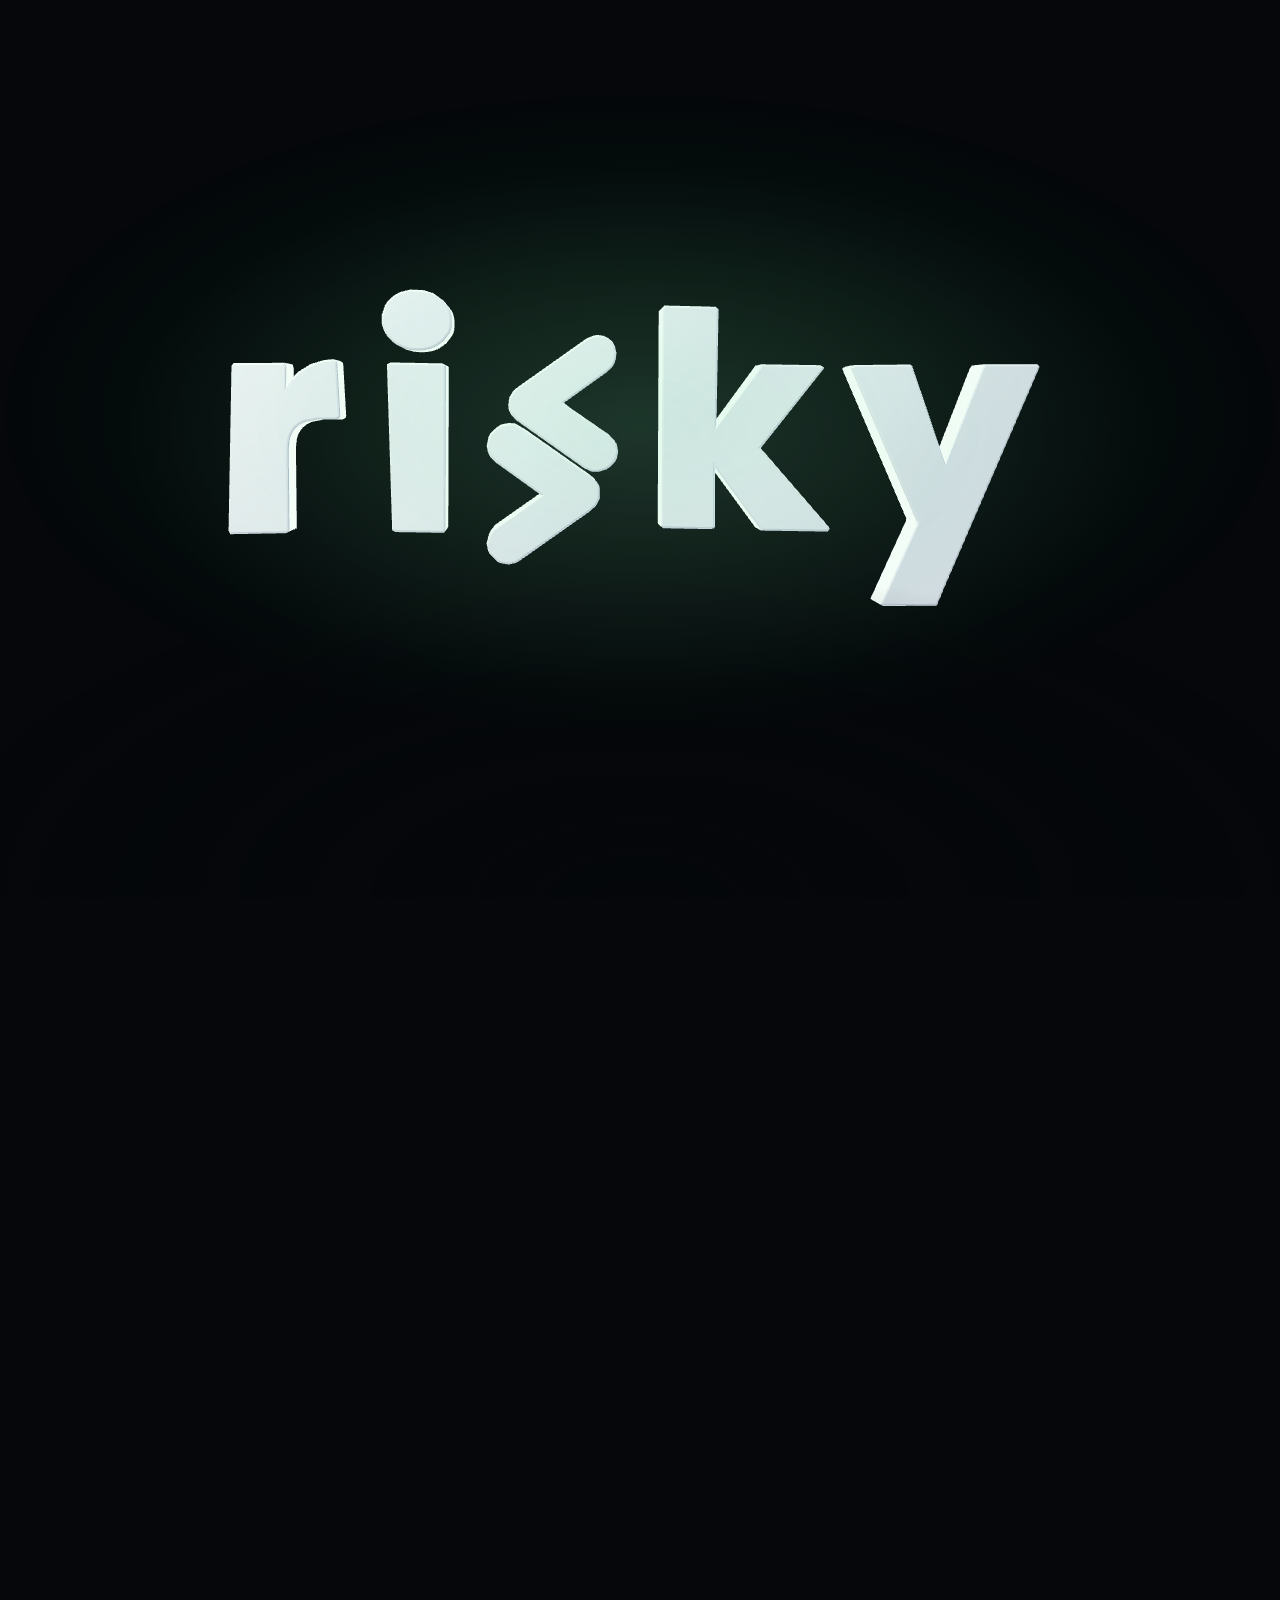
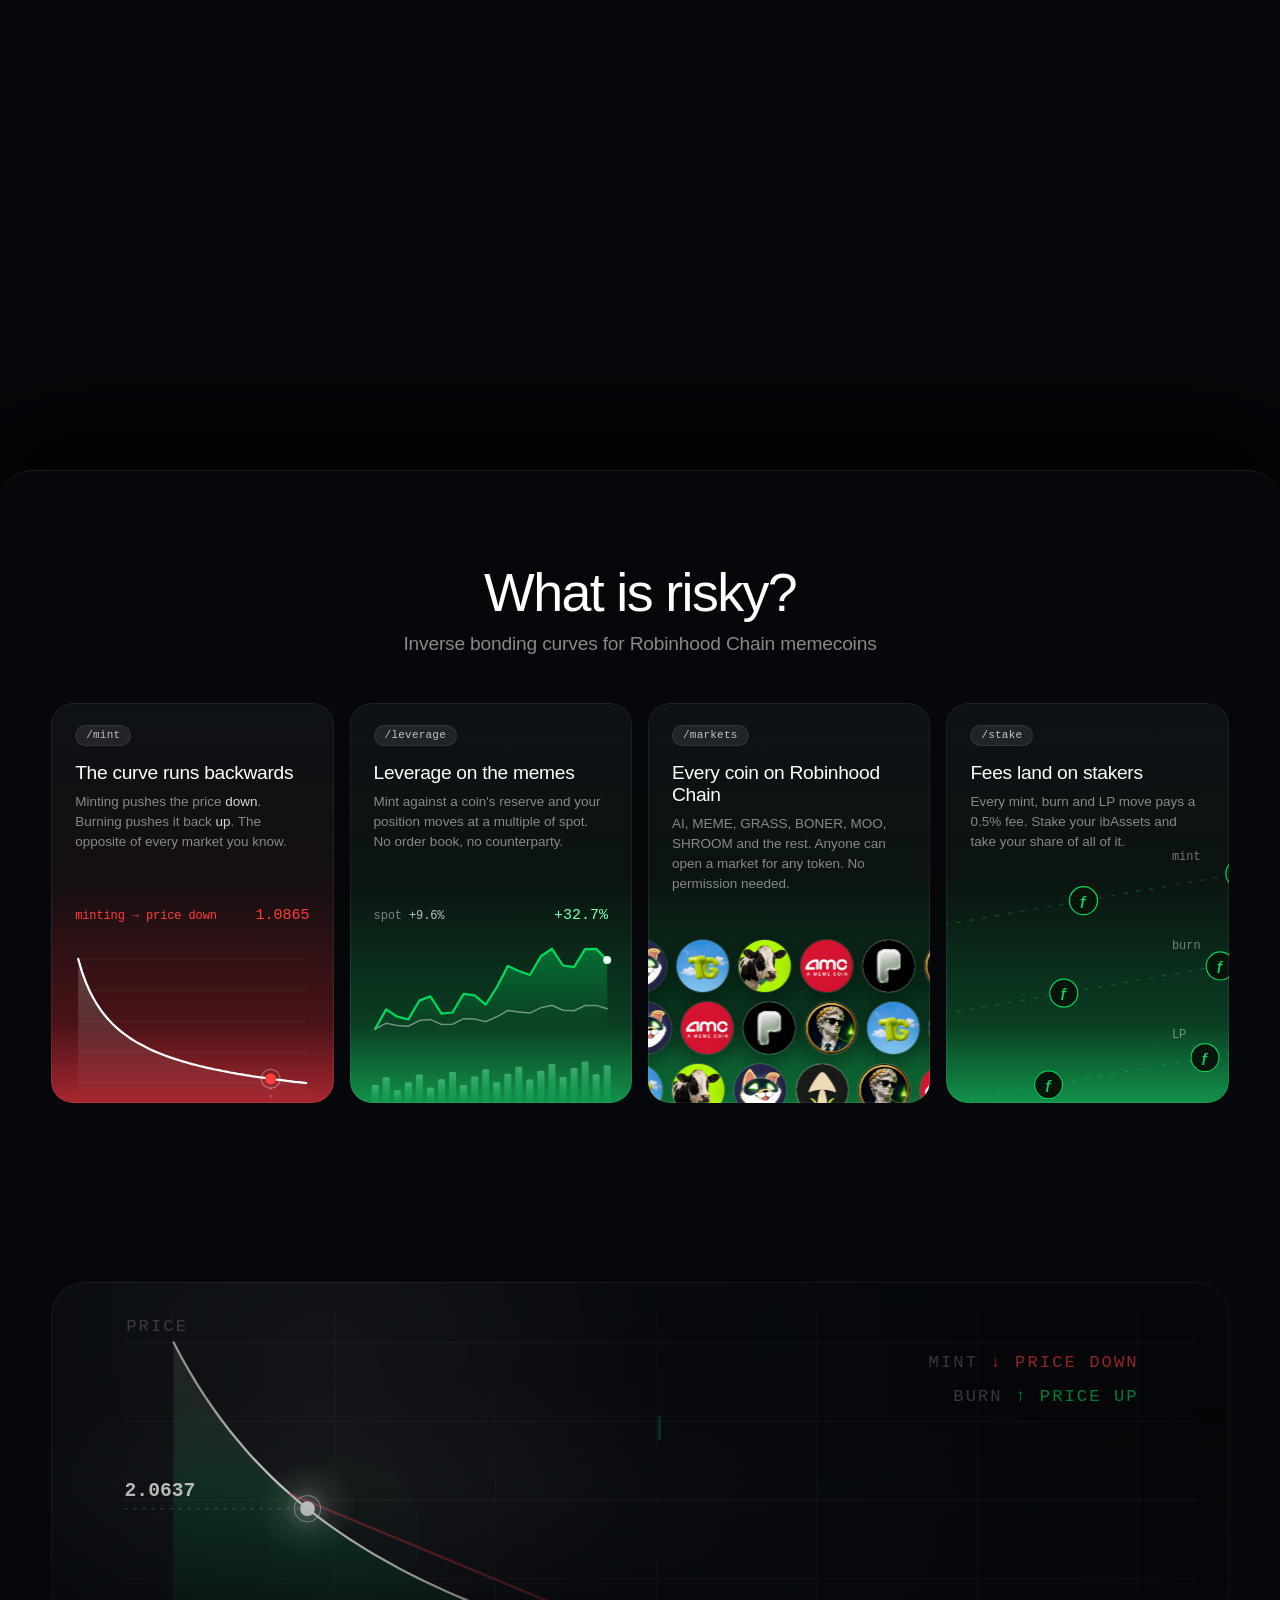
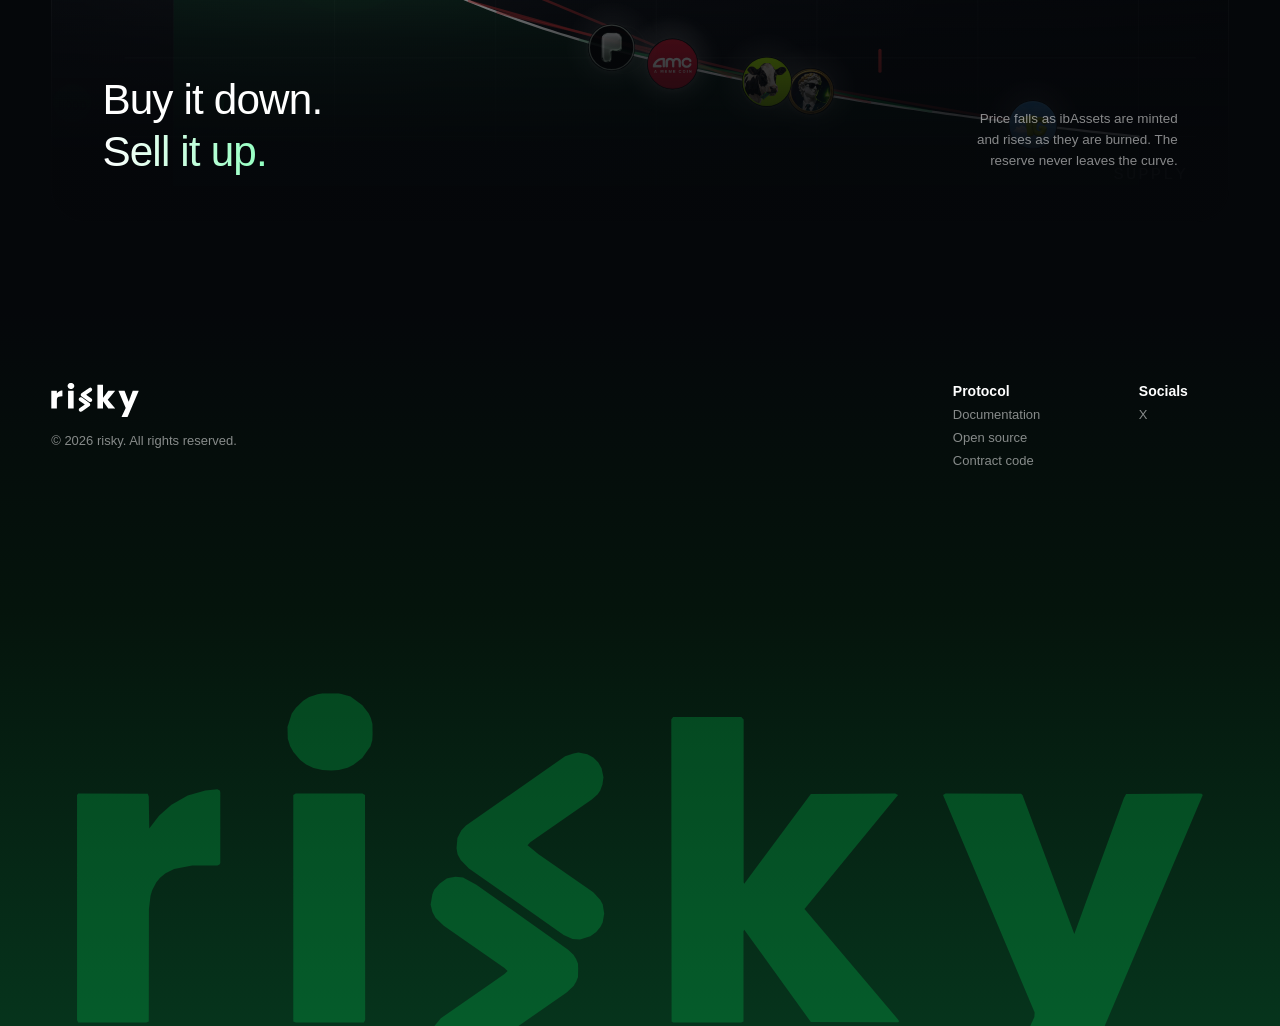
==== index.html @ ff9a8897 "risky: landing page, app, and docs" ====
<!DOCTYPE html>
<html lang="en">
<head>
<meta charset="UTF-8" />
<meta name="viewport" content="width=device-width, initial-scale=1" />
<title>risky</title>
<meta name="description" content="Inverse bonding curves for Robinhood Chain memecoins. Mint it down, burn it up. No order book, no counterparty, no admin key." />
<link rel="icon" href="favicon.svg" type="image/svg+xml" />
<meta name="theme-color" content="#05070a" />

<link rel="stylesheet" href="styles/site.css" />
<link rel="stylesheet" href="styles/curve.css" />
<link rel="stylesheet" href="styles/features.css" />
</head>
<body>

<!-- Shared "risky" wordmark, referenced by every <use href="#riskyMark"> on the page. -->
<svg class="sprite" aria-hidden="true"><defs><g id="riskyMark"></g></defs></svg>

<!-- ============================== Hero ============================== -->
<section class="hero" id="hero">
  <div class="hero__stage" id="heroStage">
    <canvas class="hero__canvas" id="heroCanvas"></canvas>
    <div class="hero__loader" id="heroLoader"><div class="hero__spinner"></div></div>
    <a class="hero__cta" id="heroCta" href="app/">Open App <span aria-hidden="true">↗</span></a>
  </div>
</section>

<!-- Fixed "Open app" for everything after the burst. -->
<a class="topbar" id="topbar" href="app/" aria-hidden="true">
  <svg class="topbar__mark" viewBox="0 0 761 296" aria-hidden="true"><use href="#riskyMark" /></svg>
  <span class="topbar__btn">Open app <span aria-hidden="true">↗</span></span>
</a>

<!-- ============================== Cards ============================= -->
<section class="section section--after-hero">
  <div class="shell">
    <div class="section__intro" data-reveal>
      <h2 class="section__heading">What is risky?</h2>
      <p class="section__sub">Inverse bonding curves for Robinhood Chain memecoins</p>
    </div>
    <div class="cards">

      <article class="card" data-card="curve" data-reveal>
        <span class="card__slug">/mint</span>
        <h2 class="card__title">The curve runs backwards</h2>
        <p class="card__copy">Minting pushes the price <em>down</em>. Burning pushes it back <em>up</em>. The opposite of every market you know.</p>
        <div class="card__art">
          <div class="rate">
            <span class="rate__label" id="curveAction">minting → price down</span>
            <span class="rate__value" id="curvePrice">1.0000</span>
          </div>
          <svg viewBox="0 0 260 170" preserveAspectRatio="xMidYMax meet" aria-hidden="true">
            <defs>
              <linearGradient id="curveFillGrad" x1="0" y1="0" x2="0" y2="1">
                <stop offset="0" stop-color="#ffffff" stop-opacity="0.20" />
                <stop offset="1" stop-color="#ffffff" stop-opacity="0" />
              </linearGradient>
            </defs>
            <g id="curveCardGrid"></g>
            <path id="curveArea" fill="url(#curveFillGrad)" />
            <path id="curveTrail" stroke="rgba(255,255,255,0.28)" stroke-width="1.25"
                  stroke-dasharray="3 5" fill="none" />
            <path id="curveLine" fill="none" stroke="#ffffff" stroke-width="2.25"
                  stroke-linecap="round" stroke-linejoin="round" />
            <g id="curveMarker">
              <circle r="5.5" fill="#ff3d3d" />
              <circle r="9.5" fill="none" stroke="rgba(255,255,255,0.32)" stroke-width="1.2" />
            </g>
          </svg>
        </div>
      </article>

      <article class="card" data-card="leverage" data-reveal style="--reveal-delay: 0.07s">
        <span class="card__slug">/leverage</span>
        <h2 class="card__title">Leverage on the memes</h2>
        <p class="card__copy">Mint against a coin's reserve and your position moves at a multiple of spot. No order book, no counterparty.</p>
        <div class="card__art">
          <div class="rate">
            <span class="rate__label">spot <b id="spotPct">+0.0%</b></span>
            <span class="rate__value" id="levPct">+0.0%</span>
          </div>
          <svg viewBox="0 0 260 170" preserveAspectRatio="xMidYMax meet" aria-hidden="true">
            <defs>
              <linearGradient id="levBarGrad" x1="0" y1="1" x2="0" y2="0">
                <stop offset="0" stop-color="#00d95a" stop-opacity="0.10" />
                <stop offset="1" stop-color="#7dffb4" stop-opacity="0.42" />
              </linearGradient>
              <linearGradient id="levFill" x1="0" y1="0" x2="0" y2="1">
                <stop offset="0" stop-color="#00d95a" stop-opacity="0.40" />
                <stop offset="1" stop-color="#00d95a" stop-opacity="0" />
              </linearGradient>
            </defs>
            <g id="levBars"></g>
            <path id="levArea" fill="url(#levFill)" />
            <path id="spotLine" fill="none" stroke="rgba(255,255,255,0.42)" stroke-width="1.5"
                  stroke-dasharray="4 4" stroke-linecap="round" />
            <path id="levLine" fill="none" stroke="#00d95a" stroke-width="2.25"
                  stroke-linecap="round" stroke-linejoin="round" />
            <circle id="levHead" r="4" fill="#eaffef" />
          </svg>
        </div>
      </article>

      <article class="card" data-card="markets" data-reveal style="--reveal-delay: 0.14s">
        <span class="card__slug">/markets</span>
        <h2 class="card__title">Every coin on Robinhood Chain</h2>
        <p class="card__copy">AI, MEME, GRASS, BONER, MOO, SHROOM and the rest. Anyone can open a market for any token. No permission needed.</p>
        <div class="card__art">
          <div class="rail" id="railA"></div>
          <div class="rail" id="railB"></div>
          <div class="rail" id="railC"></div>
        </div>
      </article>

      <article class="card" data-card="stake" data-reveal style="--reveal-delay: 0.21s">
        <span class="card__slug">/stake</span>
        <h2 class="card__title">Fees land on stakers</h2>
        <p class="card__copy">Every mint, burn and LP move pays a 0.5% fee. Stake your ibAssets and take your share of all of it.</p>
        <div class="card__art">
          <svg viewBox="0 0 260 220" preserveAspectRatio="xMidYMid meet" aria-hidden="true">
            <g id="feeRails"></g>
            <g id="feeCoins"></g>
          </svg>
        </div>
      </article>

    </div>
  </div>
</section>

<!-- ============================== Curve ============================= -->
<section class="section">
  <div class="shell" data-reveal>
    <div class="scene" id="scene">
      <svg class="scene__svg" viewBox="0 0 1440 660" preserveAspectRatio="xMidYMid slice" aria-hidden="true">
        <defs>

          <linearGradient id="skyGrad" x1="0" y1="0" x2="0.6" y2="1">
            <stop offset="0"    stop-color="#0b1016" />
            <stop offset="0.55" stop-color="#080b10" />
            <stop offset="1"    stop-color="#05070a" />
          </linearGradient>

          <!-- The reserves held under the curve. -->
          <linearGradient id="reserveGrad" gradientUnits="userSpaceOnUse" x1="0" y1="74" x2="0" y2="620">
            <stop offset="0"   stop-color="#ffffff" stop-opacity="0.16" />
            <stop offset="0.35" stop-color="#00d95a" stop-opacity="0.17" />
            <stop offset="1"   stop-color="#00d95a" stop-opacity="0.06" />
          </linearGradient>

          <radialGradient id="topLight" gradientUnits="userSpaceOnUse" cx="330" cy="120" r="820">
            <stop offset="0"   stop-color="#ffffff" stop-opacity="0.10" />
            <stop offset="0.5" stop-color="#ffffff" stop-opacity="0.02" />
            <stop offset="1"   stop-color="#ffffff" stop-opacity="0" />
          </radialGradient>

          <radialGradient id="chipGlow" cx="0.5" cy="0.5" r="0.5">
            <stop offset="0"   stop-color="#ffffff" stop-opacity="0.28" />
            <stop offset="0.5" stop-color="#ffffff" stop-opacity="0.08" />
            <stop offset="1"   stop-color="#ffffff" stop-opacity="0" />
          </radialGradient>

          <radialGradient id="spotGlow" cx="0.5" cy="0.5" r="0.5">
            <stop offset="0"   stop-color="#ffffff" stop-opacity="0.75" />
            <stop offset="0.5" stop-color="#ffffff" stop-opacity="0.20" />
            <stop offset="1"   stop-color="#ffffff" stop-opacity="0" />
          </radialGradient>

          <filter id="softGlow" x="-80%" y="-80%" width="260%" height="260%">
            <feGaussianBlur stdDeviation="9" />
          </filter>
          <filter id="chipShadow" x="-50%" y="-50%" width="200%" height="200%">
            <feDropShadow dx="0" dy="2" stdDeviation="2.4" flood-color="#000" flood-opacity="0.55" />
          </filter>

          <!-- Coins ride this; the visible stroke below is the same path. -->
          <path id="ibcCurve" />
        </defs>

        <rect x="0" y="0" width="1440" height="660" fill="url(#skyGrad)" />
        <rect x="0" y="0" width="1440" height="660" fill="url(#topLight)" />

        <g id="curveGrid"></g>
        <g id="curveAxes"></g>

        <path id="curveFill" fill="url(#reserveGrad)" />
        <path id="curveGlow" fill="none" stroke="#ffffff" stroke-width="7"
              opacity="0.28" filter="url(#softGlow)" />
        <path id="curveStroke" fill="none" stroke="#ffffff" stroke-width="2.75"
              stroke-linecap="round" />

        <g id="layerTicks"></g>
        <g id="layerStreaks"></g>

        <path id="spotGuide" fill="none" stroke="rgba(255,255,255,0.30)"
              stroke-width="1.25" stroke-dasharray="4 7" />
        <text id="spotPrice" x="90" y="0" fill="#ffffff" font-size="24" font-weight="600"
              font-family="ui-monospace, SFMono-Regular, Menlo, monospace">1.0000</text>

        <g id="layerFlash"></g>
        <g id="layerFlow"></g>

        <g id="spotMark">
          <circle id="spotHalo" r="46" fill="url(#spotGlow)" />
          <circle id="spotDot" r="9" fill="#ffffff" />
          <circle r="16" fill="none" stroke="rgba(255,255,255,0.45)" stroke-width="1.5" />
        </g>
      </svg>

      <div class="scene__overlay">
        <h2 class="scene__headline">
          <span class="scene__line">Buy it down.</span>
          <span class="scene__line scene__line--accent">Sell it up.</span>
        </h2>
        <p class="scene__sub">
          Price falls as ibAssets are minted and rises as they are burned. The reserve never leaves the curve.
        </p>
      </div>
    </div>
  </div>
</section>

<!-- ============================== Footer ============================ -->
<footer class="footer">
  <div class="footer__top shell">
    <div class="footer__brand">
      <span class="footer__logo">
        <svg viewBox="0 0 761 296" aria-hidden="true"><use href="#riskyMark" /></svg>
      </span>
      <p class="footer__copy">© 2026 risky. All rights reserved.</p>
    </div>
    <div class="footer__cols">
      <div class="footer__col">
        <span class="footer__head">Protocol</span>
        <a href="docs/">Documentation</a>
        <a href="https://github.com/RiskyMarkets/risky" target="_blank" rel="noopener">Open source</a>
        <a href="https://github.com/bear-market-labs/ibc_contract" target="_blank" rel="noopener">Contract code</a>
      </div>
      <div class="footer__col">
        <span class="footer__head">Socials</span>
        <a href="https://x.com/risky" target="_blank" rel="noopener">X</a>
      </div>
    </div>
  </div>
  <svg class="footer__wordmark" viewBox="0 0 761 296" aria-hidden="true"><use href="#riskyMark" /></svg>
</footer>

<script type="importmap">
{
  "imports": {
    "three": "./vendor/three/build/three.webgpu.js",
    "three/webgpu": "./vendor/three/build/three.webgpu.js",
    "three/tsl": "./vendor/three/build/three.tsl.js"
  }
}
</script>

<script src="vendor/gsap/gsap.min.js"></script>
<script src="vendor/gsap/MotionPathPlugin.min.js"></script>
<script type="module" src="scripts/site.js"></script>
</body>
</html>
---- styles/site.css ----
/* ------------------------------------------------------------------ *
 * Tokens
 * ------------------------------------------------------------------ */
:root {
  --hood-green: #00d95a;
  --hood-mint: #7dffb4;
  --risk-red: #ff3d3d;

  --ink: #05070a;
  --text: #ffffff;
  --text-dim: rgba(255, 255, 255, 0.52);

  --shell: 1400px;
  --gutter: clamp(18px, 4vw, 56px);

  --sans: -apple-system, BlinkMacSystemFont, "Segoe UI", Inter, Helvetica, Arial, sans-serif;
  --mono: ui-monospace, SFMono-Regular, Menlo, monospace;
}

* { box-sizing: border-box; }

body {
  margin: 0;
  background: var(--ink);
  color: var(--text);
  font-family: var(--sans);
  -webkit-font-smoothing: antialiased;
  -moz-osx-font-smoothing: grayscale;
  overflow-x: hidden;
}

h2, p { margin: 0; }

.shell {
  width: 100%;
  max-width: var(--shell);
  margin: 0 auto;
  padding-inline: var(--gutter);
}

/* Hidden host for the shared SVG mark, referenced by <use> across the page. */
.sprite {
  position: absolute;
  width: 0;
  height: 0;
  overflow: hidden;
}

/* ------------------------------------------------------------------ *
 * Hero
 * ------------------------------------------------------------------ */
/* Taller than the viewport: the extra height is the runway for the burst. */
.hero {
  position: relative;
  min-height: 230svh;
}

/* Fixed, so the word holds still while the page scrolls the burst along. */
.hero__stage {
  position: fixed;
  inset: 0;
  z-index: 0;
  opacity: var(--hero-fade, 1);
  will-change: opacity;
}

.hero__stage::after {
  content: "";
  position: absolute;
  inset: 0;
  pointer-events: none;
  background:
    radial-gradient(58% 42% at 50% 48%, rgba(255, 255, 255, 0.10), transparent 70%),
    radial-gradient(70% 50% at 50% 46%, rgba(0, 217, 90, 0.12), transparent 72%),
    radial-gradient(90% 60% at 50% 100%, rgba(5, 7, 10, 0.92), transparent 62%);
}

.hero__canvas {
  width: 100%;
  height: 100%;
  display: block;
}

.hero__loader {
  position: absolute;
  inset: 0;
  display: grid;
  place-items: center;
  z-index: 2;
  transition: opacity 0.5s ease;
}

.hero__loader.is-done { opacity: 0; }

.hero__cta {
  position: absolute;
  left: 50%;
  top: 50%;
  z-index: 3;
  display: inline-flex;
  align-items: center;
  gap: 8px;
  height: 48px;
  padding: 0 22px;
  border-radius: 999px;
  background: #ffffff;
  color: #111318;
  font: 600 15px/1 var(--sans);
  letter-spacing: -0.02em;
  text-decoration: none;
  opacity: 0;
  pointer-events: none;
  transform: translate(-50%, -50%) scale(0.92);
  box-shadow: 0 12px 40px rgba(0, 0, 0, 0.35);
  will-change: opacity, transform;
}

.hero__cta:hover { background: #f3f3f5; }

.hero__cta span { font-size: 16px; }

.hero__spinner {
  width: 30px;
  height: 30px;
  border: 2px solid rgba(255, 255, 255, 0.16);
  border-top-color: rgba(0, 217, 90, 0.85);
  border-radius: 50%;
  animation: hero-spin 0.8s linear infinite;
}

@keyframes hero-spin { to { transform: rotate(360deg); } }

@keyframes risky-sheen { to { background-position: -220% 0; } }

/* ------------------------------------------------------------------ *
 * Sections
 * ------------------------------------------------------------------ */
.section {
  position: relative;
  z-index: 1;
  background: var(--ink);
  padding-block: clamp(48px, 7vw, 96px);
}

/* The first section slides over the fixed hero, closing the burst. */
.section--after-hero {
  border-top: 1px solid rgba(255, 255, 255, 0.09);
  border-radius: 32px 32px 0 0;
  box-shadow: 0 -40px 90px rgba(0, 0, 0, 0.85);
}

.section__intro {
  margin: 0 0 clamp(28px, 4vw, 48px);
  text-align: center;
}

.section__heading {
  margin: 0;
  font-size: clamp(32px, 4.2vw, 56px);
  font-weight: 500;
  letter-spacing: -0.03em;
}

.section__sub {
  margin: 10px 0 0;
  font-size: clamp(16px, 1.5vw, 20px);
  font-weight: 400;
  letter-spacing: -0.01em;
  color: var(--text-dim);
}

/* ------------------------------------------------------------------ *
 * Scroll reveal
 * ------------------------------------------------------------------ */
[data-reveal] {
  opacity: 0;
  transform: translateY(22px);
  filter: blur(6px);
  transition: opacity 0.8s cubic-bezier(0.2, 0.7, 0.3, 1),
              transform 0.8s cubic-bezier(0.2, 0.7, 0.3, 1),
              filter 0.8s cubic-bezier(0.2, 0.7, 0.3, 1);
  transition-delay: var(--reveal-delay, 0s);
}

[data-reveal].is-visible {
  opacity: 1;
  transform: none;
  filter: none;
}

@media (prefers-reduced-motion: reduce) {
  [data-reveal] { opacity: 1; transform: none; filter: none; transition: none; }
}

/* Less runway on a phone, where the same scroll costs more swipes. */
@media (max-width: 720px) {
  .hero { min-height: 185svh; }
}

/* ------------------------------------------------------------------ *
 * Footer
 * ------------------------------------------------------------------ */
.footer {
  position: relative;
  z-index: 1;
  overflow: hidden;
  padding-block: clamp(40px, 6vw, 72px) 0;
  background:
    linear-gradient(180deg, var(--ink) 0%, #05140c 42%, #06341c 100%);
}

.footer__top {
  position: relative;
  z-index: 2;
  display: flex;
  justify-content: space-between;
  gap: 40px;
  padding-block-end: clamp(48px, 10vw, 120px);
}

.footer__logo {
  display: inline-flex;
  align-items: center;
}

/* The word is the mark, so it carries the brand on its own. */
.footer__logo svg {
  width: 88px;
  height: 34px;
  fill: var(--text);
  display: block;
}

.footer__copy {
  margin-block-start: 12px;
  font-size: 13px;
  color: var(--text-dim);
}

.footer__cols {
  display: flex;
  gap: clamp(40px, 8vw, 96px);
}

.footer__col {
  display: flex;
  flex-direction: column;
  gap: 8px;
  min-width: 90px;
}

.footer__head {
  font-size: 14px;
  font-weight: 600;
}

.footer__col a {
  color: var(--text-dim);
  font-size: 13px;
  text-decoration: none;
}

.footer__col a:hover { color: var(--text); }

/* The same mark as the hero, at full bleed and half sunk into the page edge. */
.footer__wordmark {
  position: relative;
  z-index: 1;
  display: block;
  width: min(1180px, 88vw);
  margin: 0 auto;
  fill: rgba(0, 217, 90, 0.24);
  pointer-events: none;
  user-select: none;
  /* The y descender is the bottom quarter; cropping there lands the fold on the baseline. */
  transform: translateY(24%);
}

@media (max-width: 720px) {
  .footer__top { flex-direction: column; gap: 28px; }
}

/* ------------------------------------------------------------------ *
 * Top bar: appears once the burst has played, stays for the rest of the page
 * ------------------------------------------------------------------ */
.topbar {
  position: fixed;
  top: 14px;
  left: 0;
  right: 0;
  z-index: 20;
  display: flex;
  align-items: center;
  justify-content: space-between;
  padding: 0 var(--gutter);
  text-decoration: none;
  color: inherit;
  opacity: 0;
  transform: translateY(-8px);
  pointer-events: none;
  transition: opacity 0.35s ease, transform 0.35s ease;
}
.topbar.is-visible { opacity: 1; transform: none; pointer-events: auto; }
.topbar__mark { width: 72px; height: 28px; fill: var(--text); display: block; }
.topbar__btn {
  display: inline-flex; align-items: center; gap: 8px;
  height: 42px; padding: 0 20px; border-radius: 999px;
  background: #ffffff; color: #111318;
  font: 600 14px/1 var(--sans); letter-spacing: -0.02em;
  box-shadow: 0 10px 30px rgba(0, 0, 0, 0.35);
}
.topbar:hover .topbar__btn { background: #f3f3f5; }
---- styles/curve.css ----
/* The curve scene: reserves mint down the curve, burns carry it back up. */

.scene {
  position: relative;
  width: 100%;
  aspect-ratio: 1440 / 660;
  min-height: 420px;
  border-radius: 34px;
  overflow: hidden;
  isolation: isolate;
  background: #05070a;
}

/* Inner hairline + vignette, matched to the card treatment elsewhere on the page. */
.scene::after {
  content: "";
  position: absolute;
  inset: 0;
  pointer-events: none;
  border-radius: inherit;
  box-shadow: inset 0 0 0 1px rgba(255, 255, 255, 0.06);
  background: radial-gradient(125% 95% at 50% 112%, transparent 58%, rgba(0, 0, 0, 0.42) 100%);
}

.scene__svg {
  position: absolute;
  inset: 0;
  width: 100%;
  height: 100%;
  display: block;
}

.scene__overlay {
  position: absolute;
  inset: auto 0 0 0;
  z-index: 2;
  display: flex;
  align-items: flex-end;
  justify-content: space-between;
  gap: 32px;
  padding: 0 clamp(24px, 4vw, 56px) clamp(28px, 4vw, 44px);
  pointer-events: none;
}

/* The scene's own scrim, so the headline holds up over whatever is moving under it. */
.scene__overlay::before {
  content: "";
  position: absolute;
  inset: -190px 0 0;
  z-index: -1;
  background: linear-gradient(180deg, transparent 0%, rgba(5, 7, 10, 0.72) 46%, rgba(5, 7, 10, 0.95) 78%);
}

.scene__headline {
  font-size: clamp(26px, 3.3vw, 52px);
  line-height: 1.22;
  font-weight: 500;
  letter-spacing: -0.02em;
}

.scene__line { display: block; }

.scene__line--accent,
.scene__hl {
  background: linear-gradient(90deg, #ffffff 0%, var(--hood-mint) 40%, var(--hood-green) 68%, #ffffff 100%);
  background-size: 220% 100%;
  -webkit-background-clip: text;
  background-clip: text;
  color: transparent;
  animation: risky-sheen 7s linear infinite;
}

.scene__sub {
  margin-bottom: 6px;
  max-width: 27ch;
  text-align: right;
  font-size: clamp(12px, 1.05vw, 16px);
  line-height: 1.55;
  color: var(--text-dim);
}

@media (max-width: 860px) {
  .scene {
    aspect-ratio: 3 / 4;
    max-height: 78svh;
  }
  .scene__overlay { justify-content: center; }
  .scene__headline { text-align: center; }
  .scene__sub { display: none; }
}

@media (prefers-reduced-motion: reduce) {
  .scene__line--accent,
  .scene__hl { animation: none; }
}
---- styles/features.css ----
/* The four product cards, each with a looping vignette bleeding off the bottom edge. */

.cards {
  display: grid;
  /* minmax(0,…) stops the bleeding artwork from widening its own column. */
  grid-template-columns: repeat(4, minmax(0, 1fr));
  gap: 16px;
}

.card {
  position: relative;
  display: flex;
  flex-direction: column;
  /* Height only: an aspect-ratio here would size width from height and overflow the column. */
  min-height: clamp(400px, 31vw, 470px);
  min-width: 0;
  padding: 22px 24px 0;
  border-radius: 22px;
  overflow: hidden;
  isolation: isolate;
  background: linear-gradient(180deg, #0d1116 0%, #0b1410 44%, #0a3d22 80%, #12924a 100%);
  transition: transform 0.4s cubic-bezier(0.2, 0.7, 0.3, 1);
}

/* The curve card is the one where price falls, so it runs the other way. */
.card[data-card="curve"] {
  background: linear-gradient(180deg, #0d1116 0%, #150f11 44%, #491317 80%, #a82630 100%);
}

.card::after {
  content: "";
  position: absolute;
  inset: 0;
  z-index: 3;
  pointer-events: none;
  border-radius: inherit;
  box-shadow: inset 0 0 0 1px rgba(255, 255, 255, 0.07);
}

.card:hover { transform: translateY(-4px); }

.card__slug {
  align-self: flex-start;
  padding: 5px 11px;
  border-radius: 999px;
  background: rgba(255, 255, 255, 0.08);
  box-shadow: inset 0 0 0 1px rgba(255, 255, 255, 0.08);
  font: 500 11px/1 var(--mono);
  letter-spacing: 0.02em;
  color: rgba(255, 255, 255, 0.72);
}

.card__title {
  margin: 16px 0 8px;
  font-size: clamp(19px, 1.5vw, 25px);
  font-weight: 500;
  letter-spacing: -0.015em;
}

.card__copy {
  font-size: 13.5px;
  line-height: 1.5;
  color: rgba(255, 255, 255, 0.5);
}

.card__copy em {
  font-style: normal;
  color: rgba(255, 255, 255, 0.82);
}

/* The artwork bleeds to the bottom edge of the card. */
.card__art {
  position: relative;
  z-index: 1;
  flex: 1;
  margin: 0 -24px;
  min-height: 0;
  display: flex;
  flex-direction: column;
  justify-content: flex-end;
}

.card__art > svg {
  display: block;
  width: 100%;
  height: 100%;
  overflow: visible;
}

/* ---- readouts ---- */
.rate {
  display: flex;
  align-items: baseline;
  justify-content: space-between;
  gap: 8px;
  padding: 0 24px 10px;
  font-size: 12px;
}

.rate__label {
  color: rgba(255, 255, 255, 0.45);
  font-family: var(--mono);
  letter-spacing: -0.01em;
  transition: color 0.3s ease;
}

.rate__label b {
  font-weight: 500;
  color: rgba(255, 255, 255, 0.72);
  font-variant-numeric: tabular-nums;
}

.rate__value {
  font: 500 15px/1 var(--mono);
  color: var(--hood-mint);
  font-variant-numeric: tabular-nums;
  transition: color 0.3s ease;
}

.card[data-card="curve"] .card__art > svg,
.card[data-card="leverage"] .card__art > svg { height: 170px; flex: none; }

/* ---- /markets marquee ---- */
.rail {
  display: flex;
  gap: 10px;
  width: max-content;
  padding: 5px 0;
  will-change: transform;
}

/* The bottom row bleeds past the card edge so the grid feels endless. */
.rail:last-child { margin-bottom: -18px; }

.chip {
  display: grid;
  place-items: center;
  width: 52px;
  height: 52px;
  flex: none;
  border-radius: 50%;
  background: #f5f7fa;
  color: #16202b;
  font: 600 13px/1 var(--sans);
  letter-spacing: 0.01em;
  box-shadow: 0 6px 18px rgba(0, 0, 0, 0.35);
}

/* The artwork arrives already round on a transparent ground, so the chip is
   just a ring and a shadow around it. */
.chip--token {
  background: transparent;
  box-shadow: none;
  filter: drop-shadow(0 6px 14px rgba(0, 0, 0, 0.5));
}

.chip--token img {
  width: 100%;
  height: 100%;
  display: block;
  border-radius: 50%;
  /* The token ring, plus a hairline so the darker artwork still reads as a disc. */
  box-shadow: inset 0 0 0 1.5px var(--ring, rgba(255, 255, 255, 0.25)),
              0 0 0 1px rgba(255, 255, 255, 0.16);
}

@media (max-width: 1100px) {
  .cards { grid-template-columns: repeat(2, minmax(0, 1fr)); }
}

@media (max-width: 620px) {
  .cards { grid-template-columns: minmax(0, 1fr); }
}

@media (prefers-reduced-motion: reduce) {
  .card { transition: none; }
}
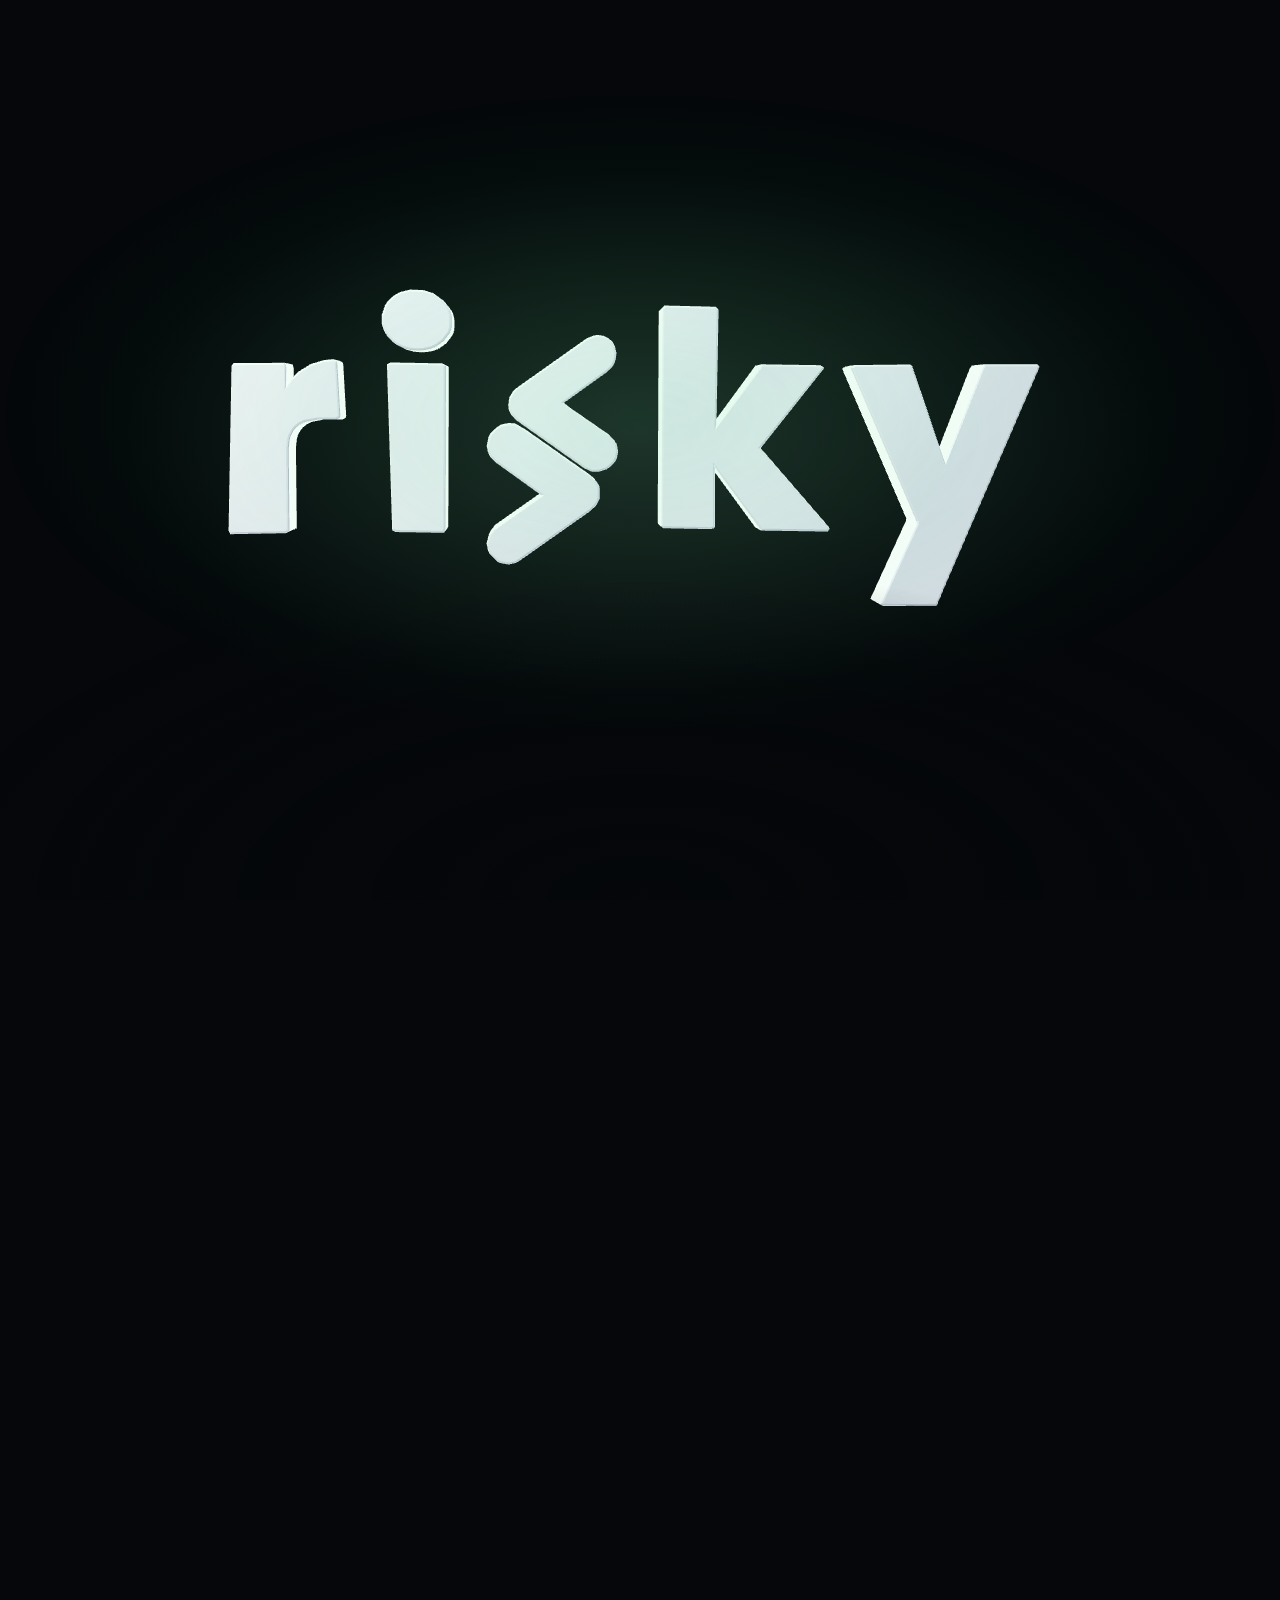
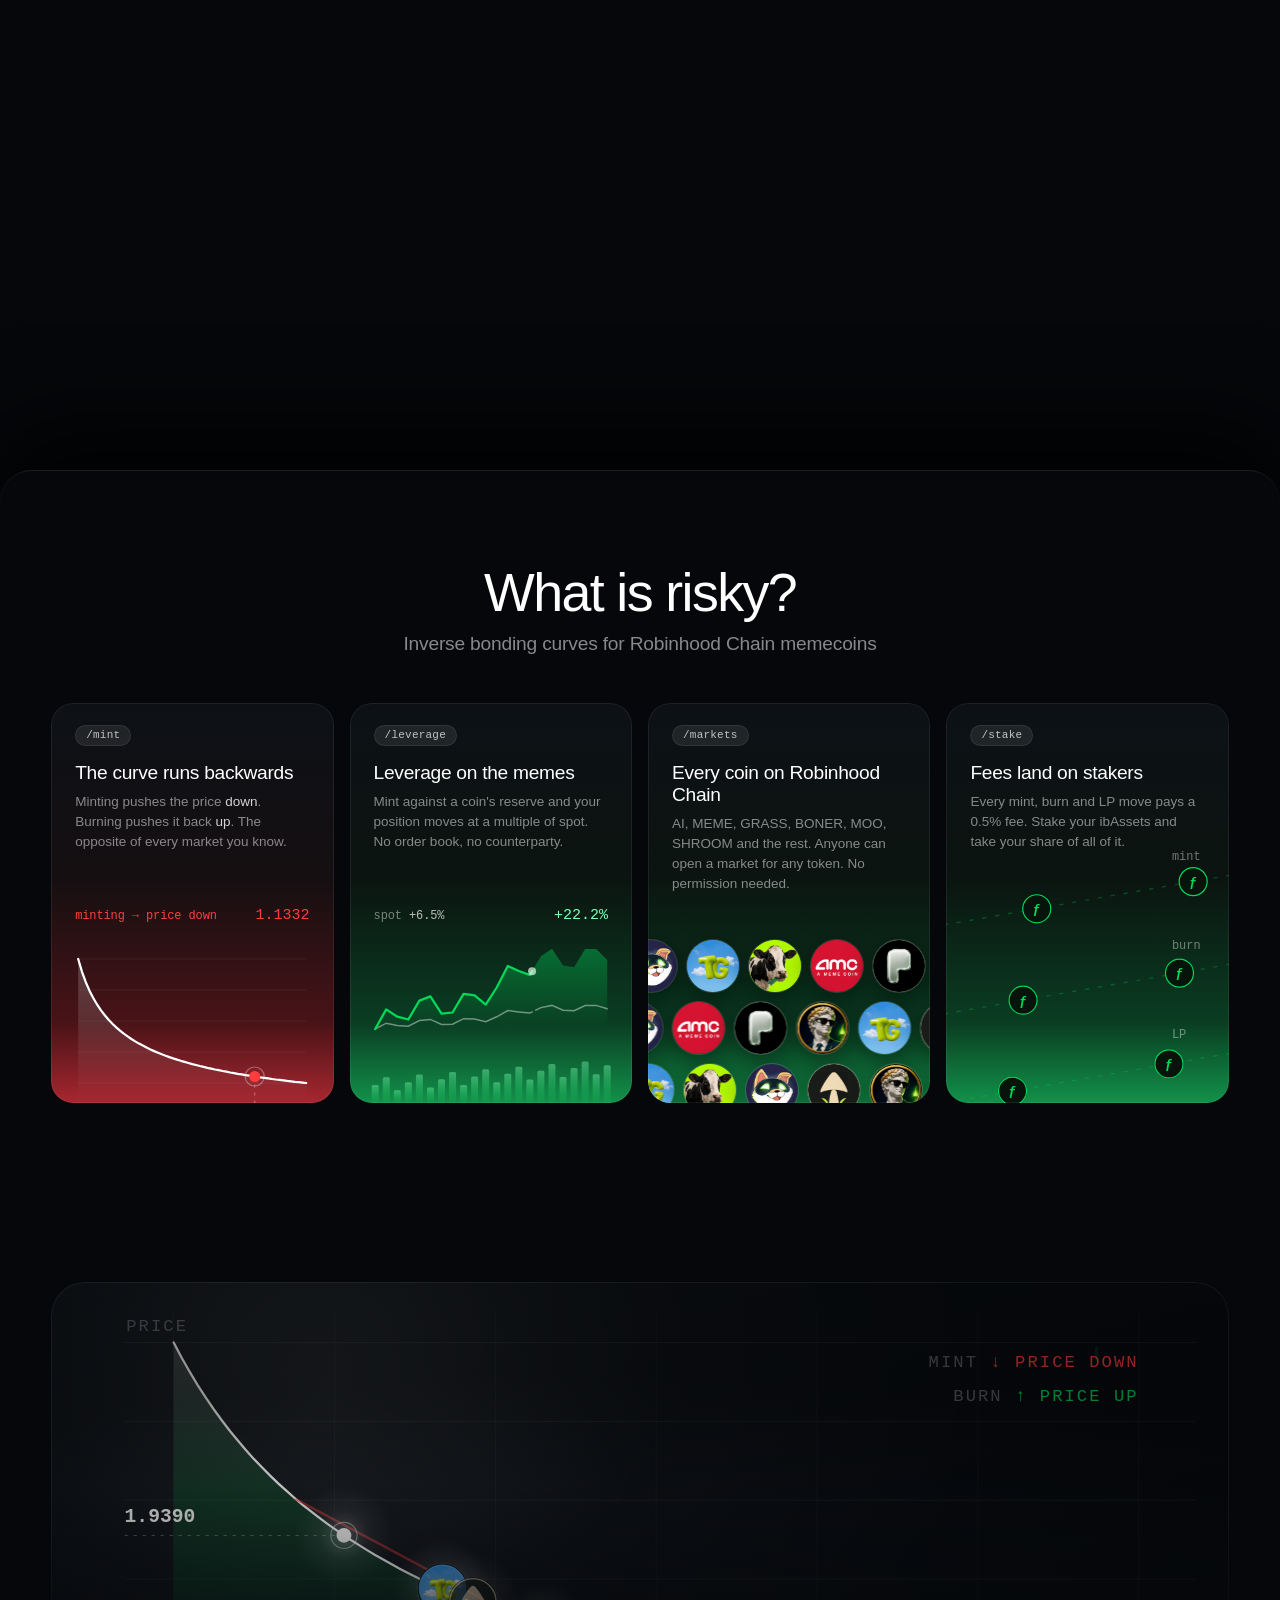
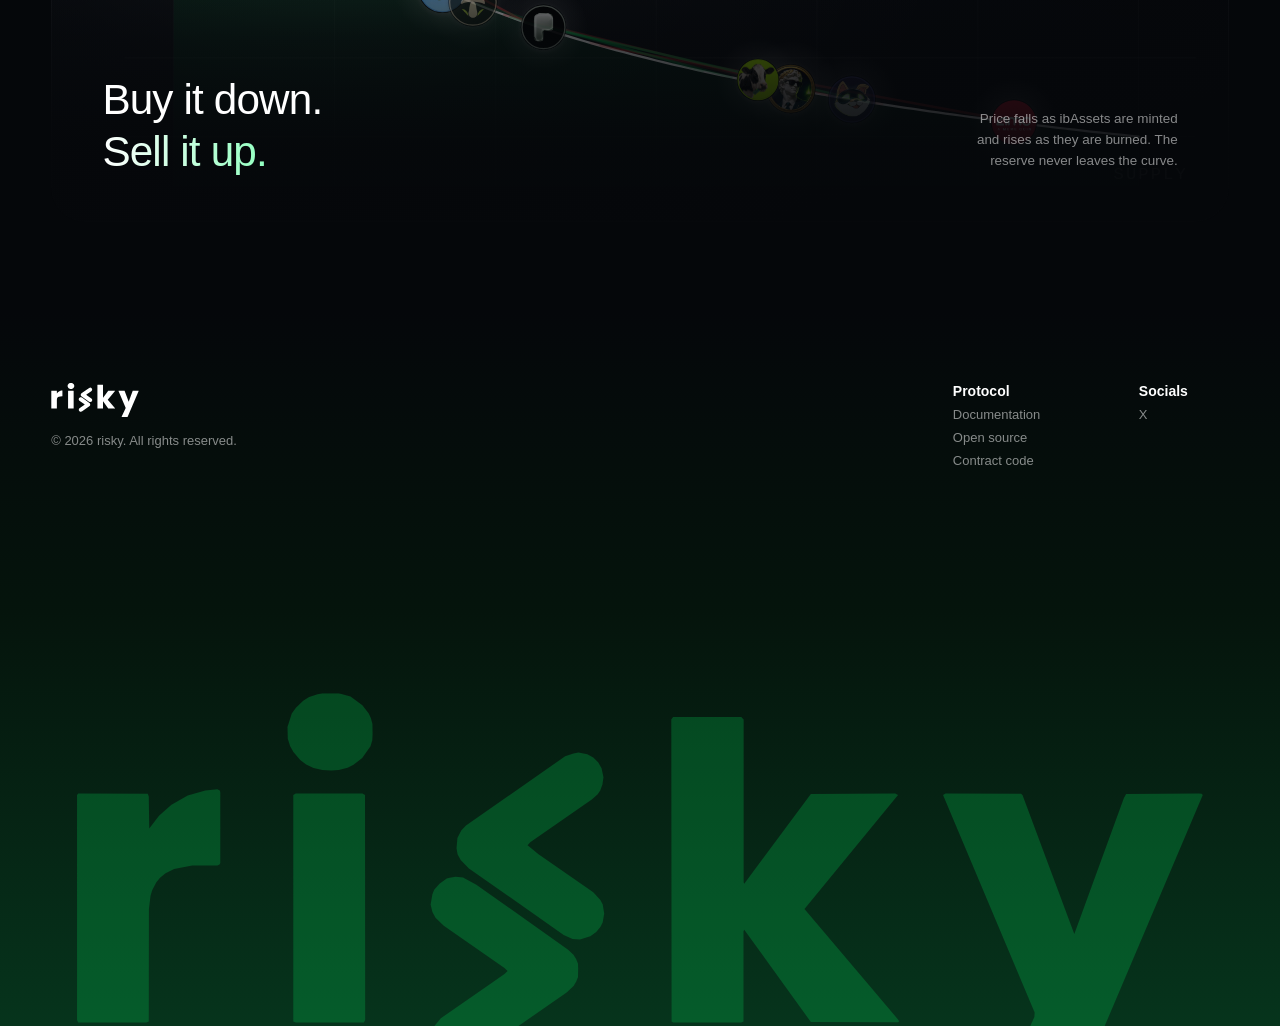
==== commit de46b696: "Point contract links at the published deployment repository" ====
--- a/index.html
+++ b/index.html
@@ -235,7 +235,7 @@
         <span class="footer__head">Protocol</span>
         <a href="docs/">Documentation</a>
         <a href="https://github.com/RiskyMarkets/risky" target="_blank" rel="noopener">Open source</a>
-        <a href="https://github.com/bear-market-labs/ibc_contract" target="_blank" rel="noopener">Contract code</a>
+        <a href="https://github.com/RiskyMarkets/risky-contracts" target="_blank" rel="noopener">Contract code</a>
       </div>
       <div class="footer__col">
         <span class="footer__head">Socials</span>
